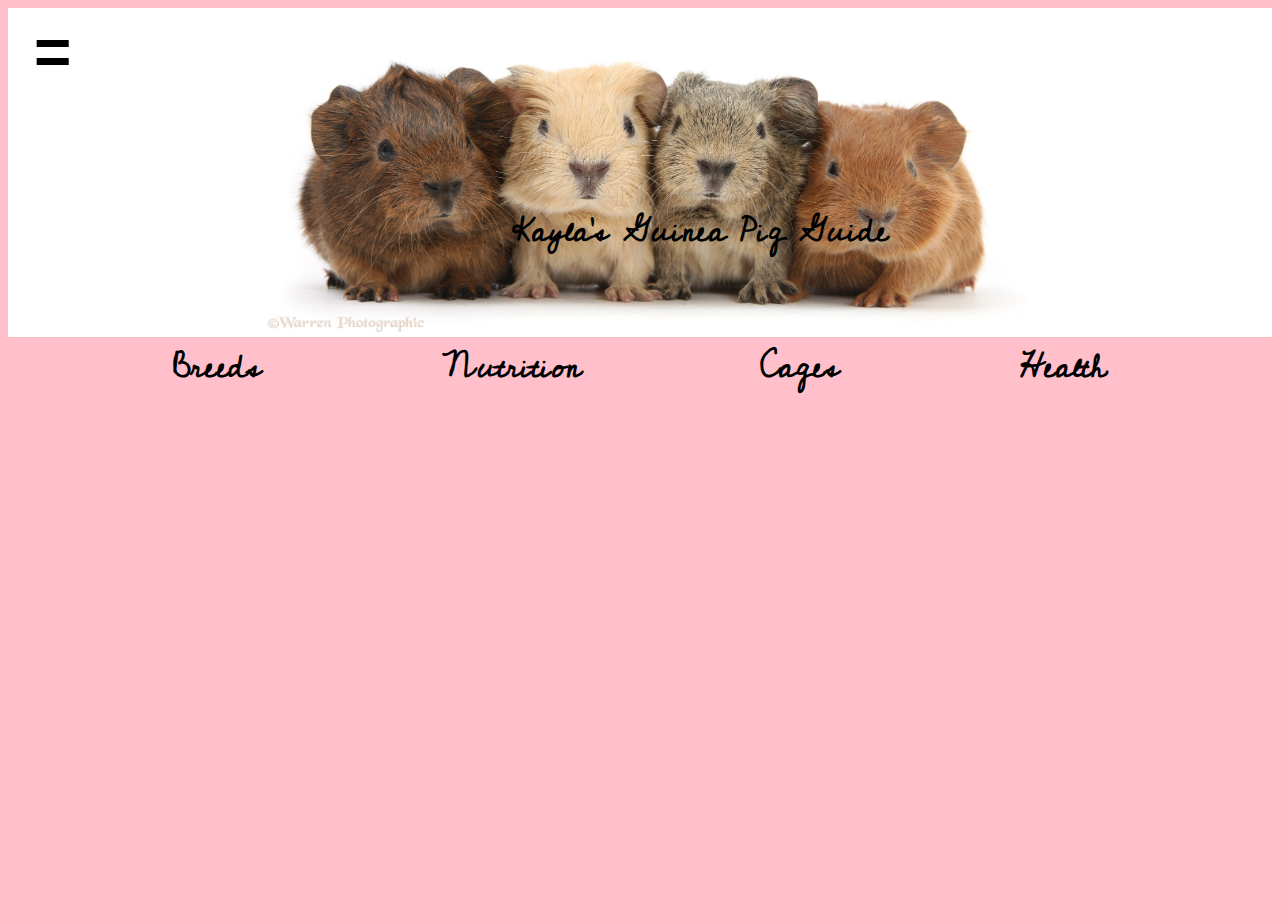
==== index.html @ 427305bf "Have the foundation of the website ready. HTML files and CSS loaded. Now to the content!" ====
<!DOCTYPE html>
<html lang="en">
<head>
    <meta charset="UTF-8">
    <meta http-equiv="X-UA-Compatible" content="IE=edge">
    <meta name="viewport" content="width=device-width, initial-scale=1.0">
    <link rel="preconnect" href="https://fonts.gstatic.com">
    <link href="https://fonts.googleapis.com/css2?family=Cedarville+Cursive&display=swap" rel="stylesheet">
    <link rel="stylesheet" href="./assets/css/style.css"
    <link rel="icon" href="assets/images/icon.png">
    

    <title>Kayla's Guinea Pig Guide</title>
</head>
<body>
    <header>
        <a href="index.html" id="home">=</a>
        <img id="headerImg" src="./assets/images/header.jpg">
        <h1>Kayla's Guinea Pig Guide</h1>
    </header>
    <nav>
        <a href="./assets/html/breeds.html" target="_blank">Breeds
        </a>
        <a href="./assets/html/nutrition.html" target="_blank">Nutrition
        </a>
        <a href="./assets/html/cages.html" target="_blank">Cages
        </a>
        <a href="./assets/html/health.html" target="_blank">Health
        </a>
    </nav>
    <article>
    </article>
    <footer>
    </footer>

</body>
</html>
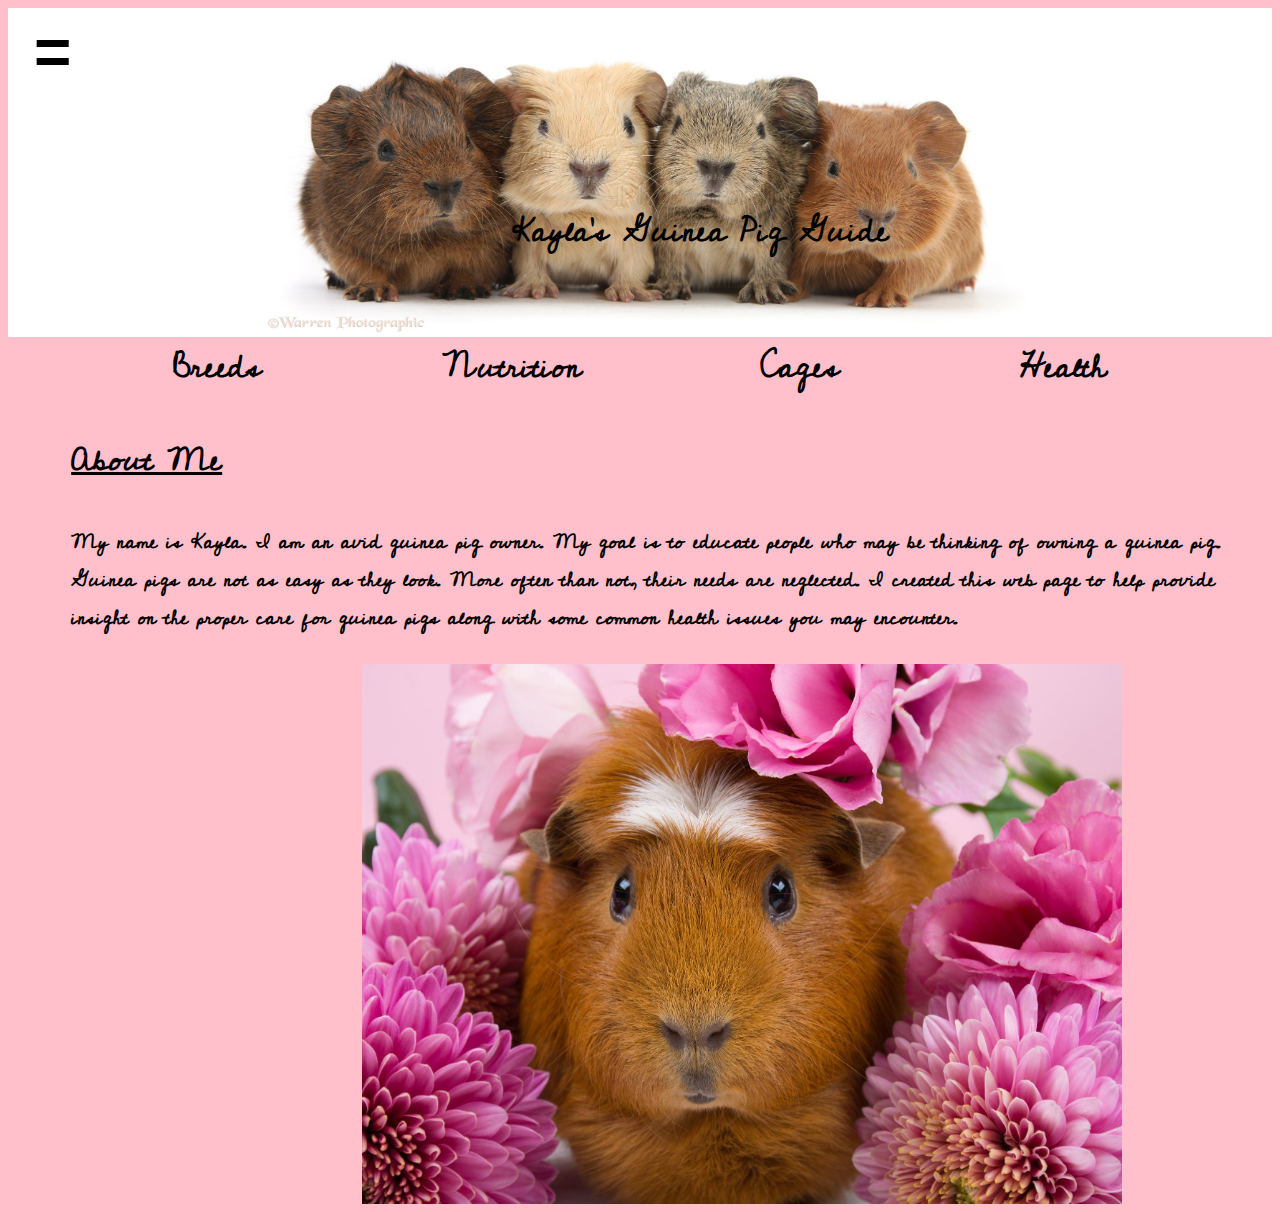
==== commit f7c42a05: "Addded more content to the various pages including linkable iamges and an about section on the home " ====
--- a/index.html
+++ b/index.html
@@ -6,6 +6,7 @@
     <meta name="viewport" content="width=device-width, initial-scale=1.0">
     <link rel="preconnect" href="https://fonts.gstatic.com">
     <link href="https://fonts.googleapis.com/css2?family=Cedarville+Cursive&display=swap" rel="stylesheet">
+    <script src="assets/css/script.js" ></script>
     <link rel="stylesheet" href="./assets/css/style.css"
     <link rel="icon" href="assets/images/icon.png">
     
@@ -19,16 +20,22 @@
         <h1>Kayla's Guinea Pig Guide</h1>
     </header>
     <nav>
-        <a href="./assets/html/breeds.html" target="_blank">Breeds
+        <a href="./assets/html/breeds.html">Breeds
         </a>
-        <a href="./assets/html/nutrition.html" target="_blank">Nutrition
+        <a href="./assets/html/nutrition.html">Nutrition
         </a>
-        <a href="./assets/html/cages.html" target="_blank">Cages
+        <a href="./assets/html/cages.html">Cages
         </a>
-        <a href="./assets/html/health.html" target="_blank">Health
+        <a href="./assets/html/health.html">Health
         </a>
     </nav>
     <article>
+            <h3>About Me</h3>
+            <h4>My name is Kayla. I am an avid guinea pig owner. My goal is to educate people who may be thinking of owning a guinea pig. Guinea pigs are not as easy as they look. 
+                More often than not, their needs are neglected. I created this web page to help provide insight on the proper care for guinea pigs along with some common health 
+                issues you may encounter.</h4>
+    
+            <img src="assets/images/Cute.jpg" id="cute" > 
     </article>
     <footer>
     </footer>
